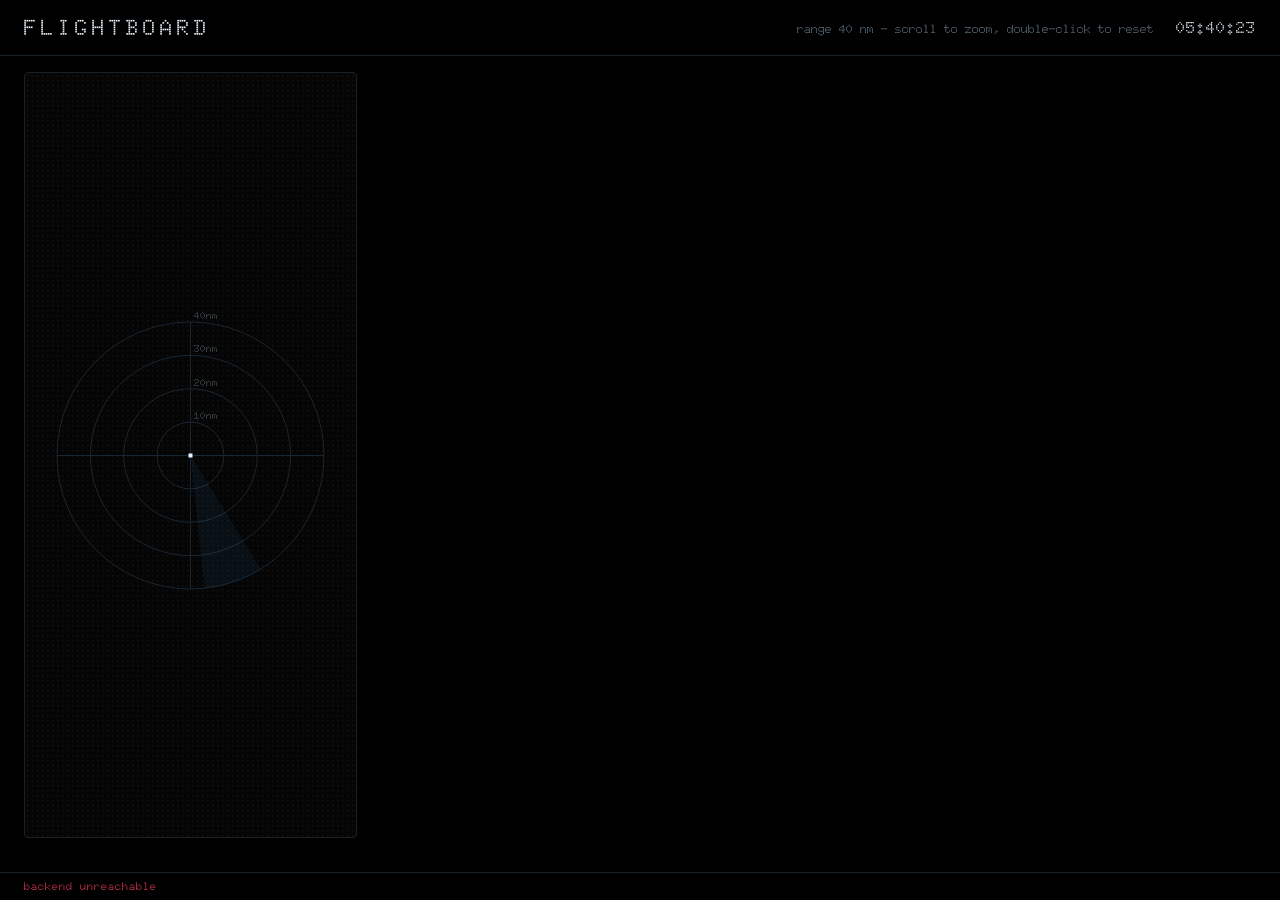
==== frontend/dashboard.html @ b6241010 "Initial release A dot-matrix LED flight board driven by a local ADS-B receiver." ====
<!doctype html>
<html lang="en">
<head>
<meta charset="utf-8">
<title>FlightBoard</title>
<meta name="viewport" content="width=device-width, initial-scale=1">
<link rel="preconnect" href="https://fonts.googleapis.com">
<link rel="preconnect" href="https://fonts.gstatic.com" crossorigin>
<link href="https://fonts.googleapis.com/css2?family=Doto:wght@400..900&display=swap" rel="stylesheet">
<link rel="stylesheet" href="dashboard.css">
</head>
<body>
  <header id="hdr">
    <div id="title">FLIGHTBOARD</div>
    <div id="hdrRight">
      <span id="rangeLabel"></span>
      <span id="clock"></span>
    </div>
  </header>
  <main>
    <section id="radarPane">
      <canvas id="radar" width="640" height="640"></canvas>
    </section>
    <section id="listPane">
      <div id="cards"></div>
    </section>
  </main>
  <footer id="ftr">
    <span id="status">connecting&hellip;</span>
    <span id="count"></span>
  </footer>
  <!-- optional: generated by tools/make_logos.py; falls back to a generic icon -->
  <script src="logo-aliases.js"></script>
  <script src="logos.js" onerror="window.LOGOS=undefined"></script>
  <script src="dashboard.js"></script>
</body>
</html>
---- frontend/dashboard.css ----
:root {
  --bg: #000000;
  --panel: #050505;
  --line: #182028;
  --led: #eaf6ff;
  --led-dim: #6d8595;
  --green: #39ff6a;
  --pink: #ff3f5f;
  --blue: #3aa7ff;
}

* { box-sizing: border-box; }

html, body {
  margin: 0;
  width: 100%;
  height: 100%;
  background: var(--bg);
  color: var(--led);
  font-family: 'Doto', monospace;
  font-variation-settings: 'wght' 700;
  overflow: hidden;
}

#hdr {
  display: flex;
  justify-content: space-between;
  align-items: center;
  padding: 14px 24px;
  border-bottom: 1px solid var(--line);
}

#title { font-size: 22px; letter-spacing: 4px; }
#hdrRight { display: flex; gap: 22px; align-items: baseline; font-size: 12px; color: var(--led-dim); }
#clock { color: var(--led); font-size: 16px; }

main {
  display: grid;
  /* radar takes a share of the width but never crowds out the tiles */
  grid-template-columns: minmax(320px, 26vw) 1fr;
  gap: 18px;
  padding: 16px 24px 34px;
  height: calc(100vh - 84px);
}

#radarPane {
  background: var(--panel);
  background-image: radial-gradient(rgba(255,255,255,0.04) 1px, transparent 1px);
  background-size: 5px 5px;
  border: 1px solid var(--line);
  border-radius: 4px;
  display: flex;
  align-items: center;
  justify-content: center;
  min-height: 0;
}
#radar { cursor: crosshair; }

#listPane { min-width: 0; min-height: 0; }

#cards {
  display: grid;
  grid-template-columns: repeat(auto-fill, minmax(300px, 1fr));
  grid-auto-rows: 132px;
  gap: 12px;
  height: 100%;
  align-content: start;
  overflow: hidden;
}

.card {
  background: var(--panel);
  background-image: radial-gradient(rgba(255,255,255,0.035) 1px, transparent 1px);
  background-size: 5px 5px;
  border: 1px solid var(--line);
  border-radius: 4px;
  padding: 9px 11px;
  display: grid;
  grid-template-columns: 38px 1fr;
  gap: 9px;
  overflow: hidden;
}

.card .icon {
  width: 38px; height: 38px;
  border-radius: 3px;
  display: flex; align-items: center; justify-content: center;
  align-self: start;
}
.card .icon svg { width: 22px; height: 22px; }
/* pixel art upscaled: keep the hard edges rather than letting it blur */
.card .icon canvas.logo {
  width: 32px; height: 32px;
  image-rendering: pixelated;
}

.card .lines { min-width: 0; display: flex; flex-direction: column; gap: 1px; }

.card .toprow {
  display: flex;
  justify-content: space-between;
  font-size: 10px;
  color: var(--led-dim);
  letter-spacing: 1px;
}
.card .toprow a { color: inherit; text-decoration: none; }
.card .toprow a:hover { color: var(--led); text-decoration: underline; }

.card .l1 { font-size: 15px; color: var(--led); }
.card .l2 { font-size: 11px; color: var(--blue); }
.card .l3 { font-size: 11px; color: var(--led-dim); }
.card .l4 { font-size: 11px; color: var(--led); margin-top: 2px; }
.card .l1, .card .l2, .card .l3, .card .l4 {
  white-space: nowrap; overflow: hidden; text-overflow: ellipsis;
}

.card .bar {
  margin-top: auto;
  height: 3px;
  background: #12222e;
  border-radius: 2px;
  overflow: hidden;
}
.card .bar i { display: block; height: 100%; background: var(--green); }

#ftr {
  position: fixed;
  bottom: 0; left: 0; right: 0;
  padding: 7px 24px;
  font-size: 11px;
  color: var(--led-dim);
  display: flex;
  justify-content: space-between;
  border-top: 1px solid var(--line);
  background: var(--bg);
}
#status.err { color: var(--pink); }
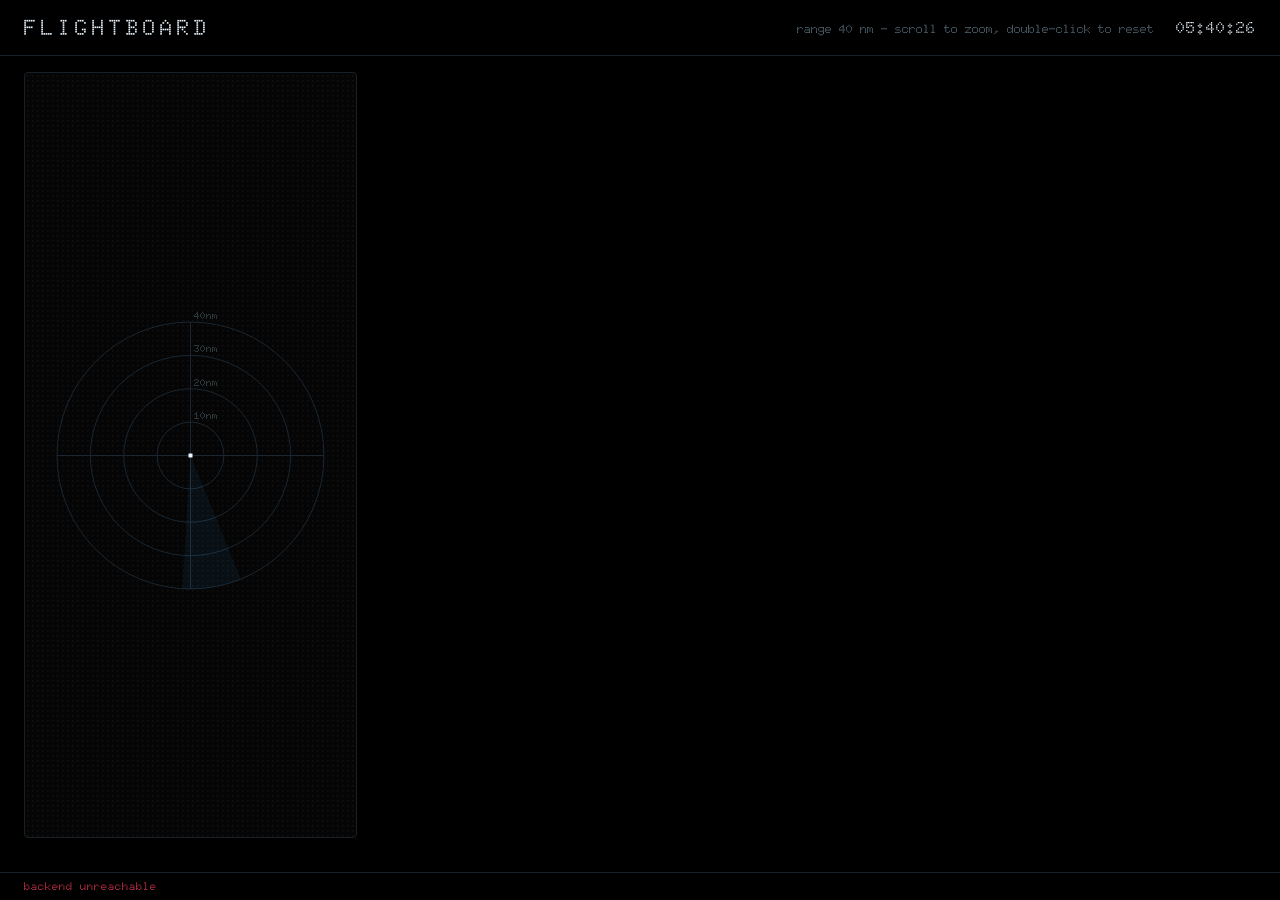
==== commit f8069b06: "Choose the logo tile from ink value, not luminance; add a favicon Luminance calls a saturated navy o" ====
--- a/frontend/dashboard.html
+++ b/frontend/dashboard.html
@@ -4,6 +4,8 @@
 <meta charset="utf-8">
 <title>FlightBoard</title>
 <meta name="viewport" content="width=device-width, initial-scale=1">
+<link rel="icon" href="favicon.svg" type="image/svg+xml">
+<link rel="alternate icon" href="favicon.ico" sizes="any">
 <link rel="preconnect" href="https://fonts.googleapis.com">
 <link rel="preconnect" href="https://fonts.gstatic.com" crossorigin>
 <link href="https://fonts.googleapis.com/css2?family=Doto:wght@400..900&display=swap" rel="stylesheet">
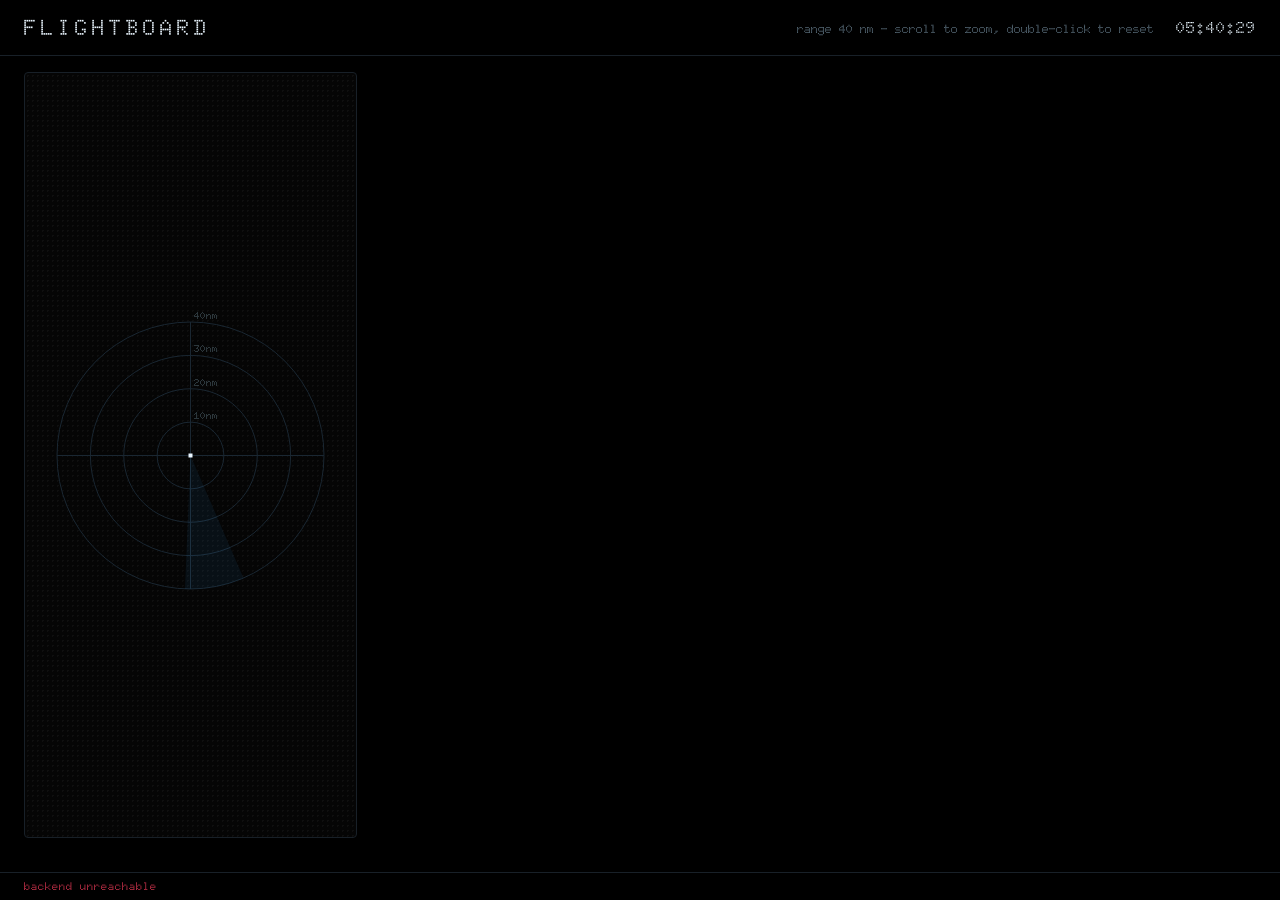
==== commit 4ab1c194: "Stop the dashboard tiles moving out from under the pointer The FlightAware links were nearly unclick" ====
--- a/frontend/dashboard.html
+++ b/frontend/dashboard.html
@@ -32,8 +32,11 @@
     <span id="count"></span>
   </footer>
   <!-- optional: generated by tools/make_logos.py; falls back to a generic icon -->
+  <script src="airline-colors.js"></script>
   <script src="logo-aliases.js"></script>
+  <script src="wordmarks.js"></script>
   <script src="logos.js" onerror="window.LOGOS=undefined"></script>
+  <script src="marks.js"></script>
   <script src="dashboard.js"></script>
 </body>
 </html>
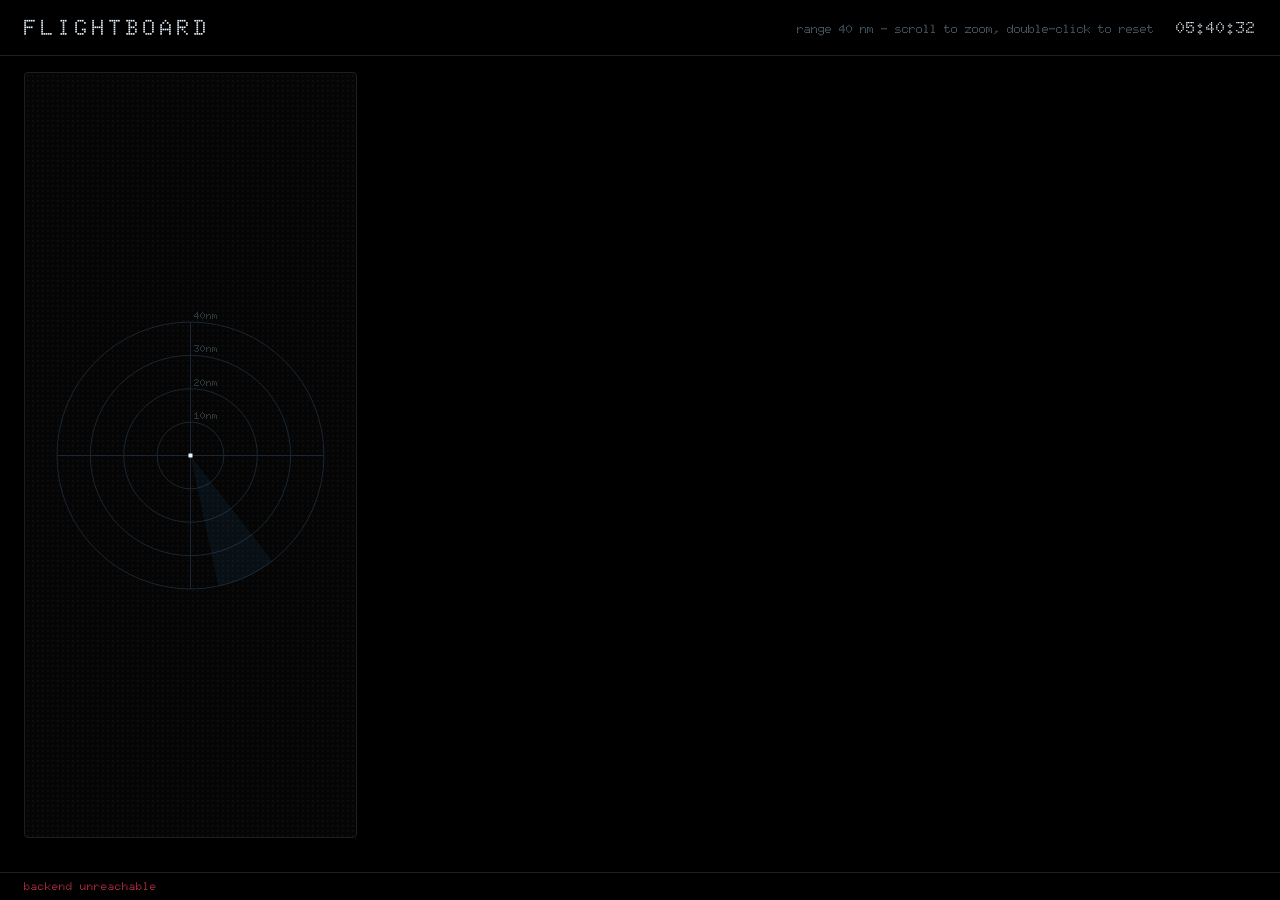
==== commit ac2c5df5: "Draw a map under the dashboard radar The dashboard radar can now draw the coastline, lakes, state an" ====
--- a/frontend/dashboard.html
+++ b/frontend/dashboard.html
@@ -37,6 +37,7 @@
   <script src="wordmarks.js"></script>
   <script src="logos.js" onerror="window.LOGOS=undefined"></script>
   <script src="marks.js"></script>
+  <script src="basemap.js" onerror="window.BASEMAP=undefined"></script>
   <script src="dashboard.js"></script>
 </body>
 </html>
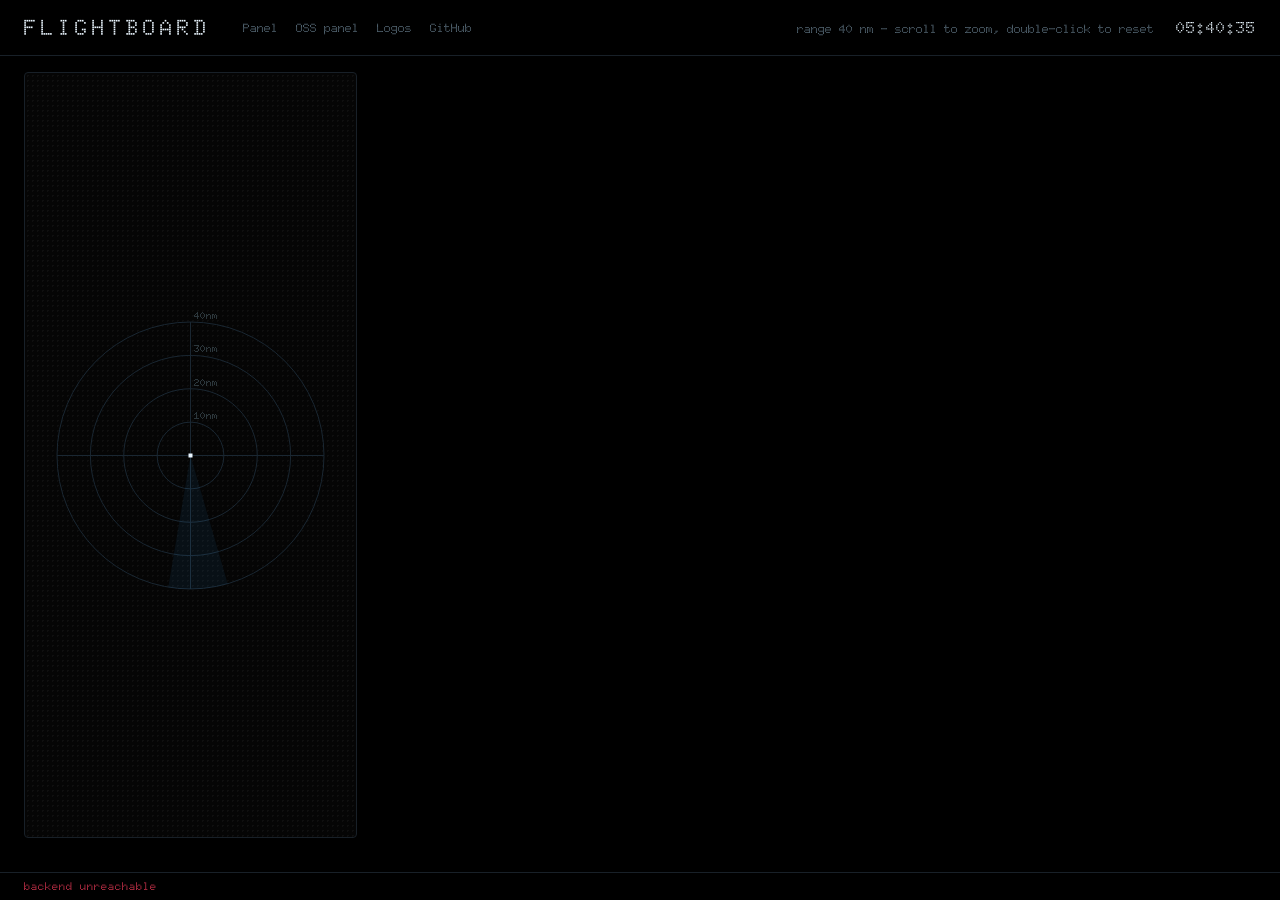
==== commit b2d501f1: "Link the dashboard, panel and logos pages to each other The dashboard header gets Panel, OSS panel, " ====
--- a/frontend/dashboard.html
+++ b/frontend/dashboard.html
@@ -14,6 +14,12 @@
 <body>
   <header id="hdr">
     <div id="title">FLIGHTBOARD</div>
+    <nav id="nav" aria-label="Views">
+      <a href="/">Panel</a>
+      <a href="/?model=oss">OSS panel</a>
+      <a href="/logos.html">Logos</a>
+      <a href="https://github.com/gonzalu/FlightBoard" target="_blank" rel="noopener noreferrer">GitHub</a>
+    </nav>
     <div id="hdrRight">
       <span id="rangeLabel"></span>
       <span id="clock"></span>
--- a/frontend/dashboard.css
+++ b/frontend/dashboard.css
@@ -31,6 +31,10 @@
 }
 
 #title { font-size: 22px; letter-spacing: 4px; }
+/* dim like the map credit, so it is there when wanted but never competes with the traffic */
+#nav { display: flex; gap: 18px; margin-right: auto; margin-left: 32px; font-size: 12px; }
+#nav a { color: var(--led-dim); text-decoration: none; }
+#nav a:hover, #nav a:focus-visible { color: var(--led); text-decoration: underline; }
 #hdrRight { display: flex; gap: 22px; align-items: baseline; font-size: 12px; color: var(--led-dim); }
 #clock { color: var(--led); font-size: 16px; }
 
@@ -44,6 +48,7 @@
 }
 
 #radarPane {
+  position: relative;
   background: var(--panel);
   background-image: radial-gradient(rgba(255,255,255,0.04) 1px, transparent 1px);
   background-size: 5px 5px;
@@ -54,7 +59,27 @@
   justify-content: center;
   min-height: 0;
 }
-#radar { cursor: crosshair; }
+/* the canvas sits above the optional live map and keeps the wheel to itself */
+#radar { cursor: crosshair; position: relative; z-index: 1; }
+
+/* only present with ?map=live */
+#liveMap {
+  position: absolute;
+  z-index: 0;
+  border-radius: 50%;
+  overflow: hidden;
+}
+#mapCredit {
+  position: absolute;
+  right: 10px;
+  bottom: 7px;
+  z-index: 2;
+  font-size: 9px;
+  letter-spacing: 0;
+  color: var(--led-dim);
+}
+#mapCredit a { color: inherit; text-decoration: none; }
+#mapCredit a:hover { text-decoration: underline; }
 
 #listPane { min-width: 0; min-height: 0; }
 
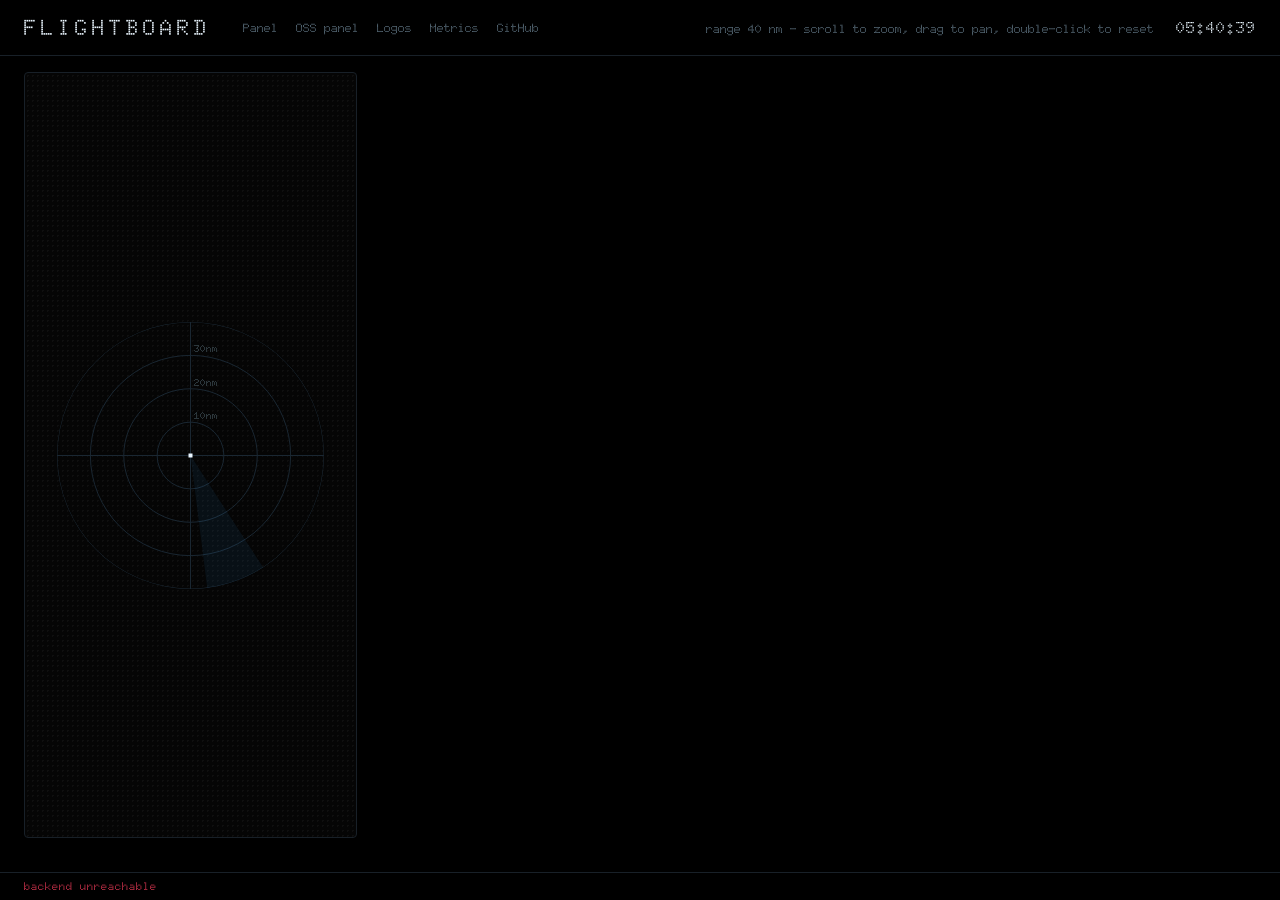
==== commit 057ed5a6: "Add a metrics page with a rolling history of traffic and receiver health The backend now records one" ====
--- a/frontend/dashboard.html
+++ b/frontend/dashboard.html
@@ -18,6 +18,7 @@
       <a href="/">Panel</a>
       <a href="/?model=oss">OSS panel</a>
       <a href="/logos.html">Logos</a>
+      <a href="/metrics.html">Metrics</a>
       <a href="https://github.com/gonzalu/FlightBoard" target="_blank" rel="noopener noreferrer">GitHub</a>
     </nav>
     <div id="hdrRight">
--- a/frontend/dashboard.css
+++ b/frontend/dashboard.css
@@ -24,6 +24,8 @@
 
 #hdr {
   display: flex;
+  flex-wrap: wrap;
+  gap: 6px 0;
   justify-content: space-between;
   align-items: center;
   padding: 14px 24px;
@@ -32,7 +34,8 @@
 
 #title { font-size: 22px; letter-spacing: 4px; }
 /* dim like the map credit, so it is there when wanted but never competes with the traffic */
-#nav { display: flex; gap: 18px; margin-right: auto; margin-left: 32px; font-size: 12px; }
+#nav { display: flex; gap: 18px; margin-right: auto; margin-left: 32px; font-size: 12px; white-space: nowrap; }
+#hdrRight { white-space: nowrap; }
 #nav a { color: var(--led-dim); text-decoration: none; }
 #nav a:hover, #nav a:focus-visible { color: var(--led); text-decoration: underline; }
 #hdrRight { display: flex; gap: 22px; align-items: baseline; font-size: 12px; color: var(--led-dim); }
@@ -60,9 +63,10 @@
   min-height: 0;
 }
 /* the canvas sits above the optional live map and keeps the wheel to itself */
-#radar { cursor: crosshair; position: relative; z-index: 1; }
+#radar { cursor: grab; position: relative; z-index: 1; touch-action: none; }
+#radar.dragging { cursor: grabbing; }
 
-/* only present with ?map=live */
+/* only present while the live map is in use (not with ?map=static) */
 #liveMap {
   position: absolute;
   z-index: 0;
